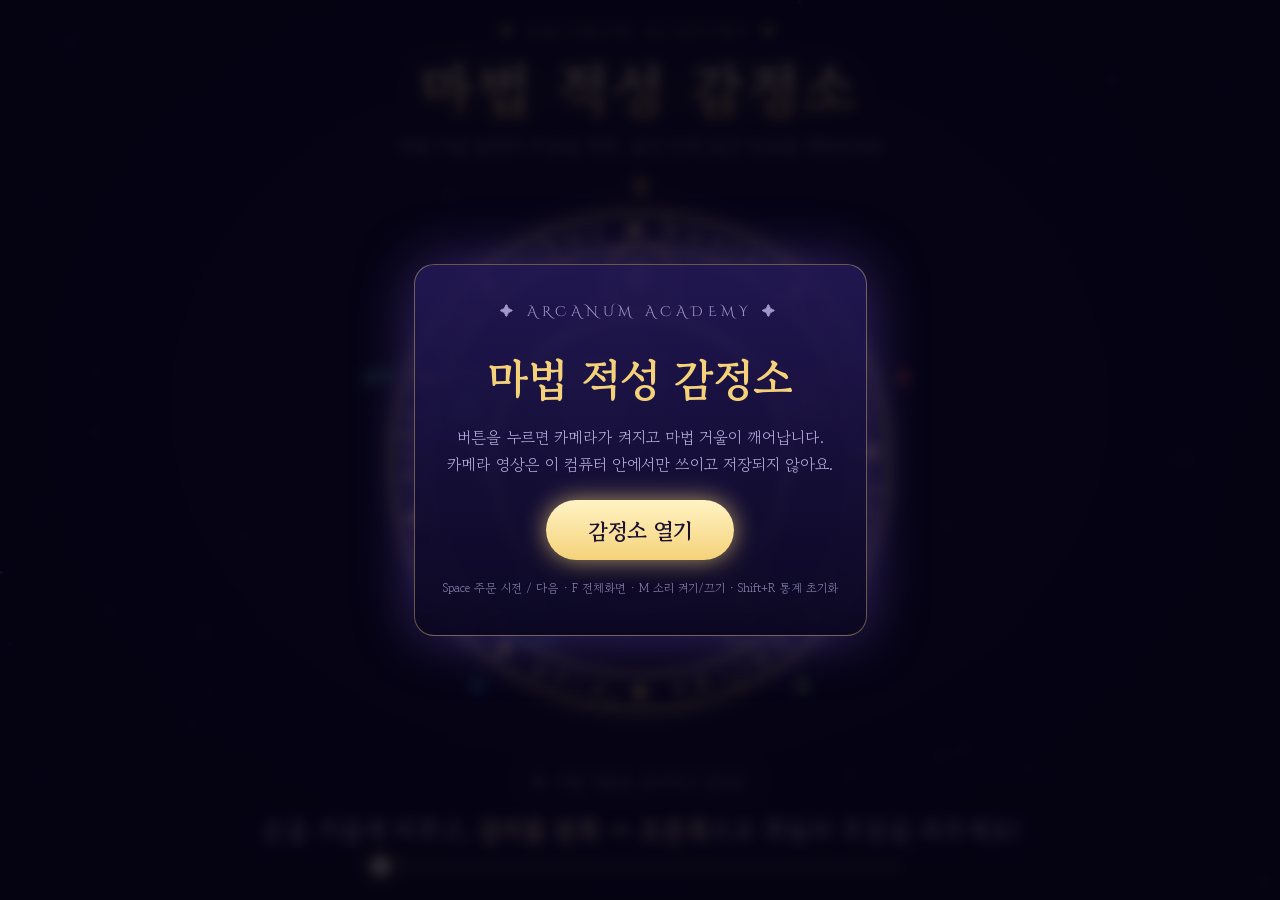
==== index.html @ cc0f0f12 "Add gesture-based magic element reveal web app Students swipe their index finger left to right in fr" ====
<!doctype html>
<html lang="ko">
<head>
  <meta charset="utf-8">
  <meta name="viewport" content="width=device-width, initial-scale=1">
  <title>마법 적성 감정소</title>
  <link rel="preconnect" href="https://fonts.googleapis.com">
  <link rel="preconnect" href="https://fonts.gstatic.com" crossorigin>
  <link href="https://fonts.googleapis.com/css2?family=Cinzel+Decorative:wght@400;700&family=Gowun+Batang:wght@400;700&family=Noto+Sans+Runic&display=swap" rel="stylesheet">
  <link rel="stylesheet" href="style.css">
</head>
<body data-phase="intro">
  <canvas id="bg"></canvas>

  <main class="stage">
    <header class="title">
      <p class="eyebrow">✦ ARCANUM ACADEMY ✦</p>
      <h1>마법 적성 감정소</h1>
      <p class="subtitle">마법 거울 앞에서 주문을 외워, 당신 안에 잠든 속성을 깨워보세요</p>
    </header>

    <section class="circle-wrap" aria-hidden="true">
      <svg class="magic-circle" viewBox="-200 -200 400 400">
        <defs>
          <path id="rune-path" d="M 0,-171 a 171,171 0 1,1 0,342 a 171,171 0 1,1 0,-342" />
        </defs>
        <g id="ring-outer">
          <circle r="197" class="line thin" />
          <circle r="190" class="line bold" />
          <circle r="164" class="line bold" />
          <g id="ticks"></g>
          <text class="runes">
            <textPath href="#rune-path" textLength="1060" lengthAdjust="spacing">ᚠᚢᚦᚨᚱᚲ ✦ ᚷᚹᚺᚾᛁᛃ ✦ ᛇᛈᛉᛊᛏᛒ ✦ ᛖᛗᛚᛜᛞᛟ ✦ ᚠᛁᚱᛖ ✦ ᚹᚨᛏᛖᚱ ✦ ᛖᚨᚱᚦ ✦ ᚨᛁᚱ ✦ ᛚᛁᚷᚺᛏ ✦</textPath>
          </text>
        </g>
        <g id="ring-inner">
          <circle r="140" class="line thin dashed" />
          <polygon class="line" points="0,-140 133.15,-43.26 82.29,113.26 -82.29,113.26 -133.15,-43.26" />
          <polygon class="line star" points="0,-140 82.29,113.26 -133.15,-43.26 133.15,-43.26 -82.29,113.26" />
          <circle r="112" class="line bold" />
        </g>
      </svg>

      <div class="mirror">
        <video id="cam" playsinline muted></video>
        <div class="mirror-sheen"></div>
        <div class="cast-symbol"></div>
      </div>

      <div id="gems"></div>
    </section>

    <footer class="guide">
      <div class="status"><span class="dot"></span><span id="status-text">마법 거울을 준비하고 있어요</span></div>
      <p class="instruction">손을 거울에 비추고, <b>검지를 왼쪽 → 오른쪽</b>으로 휘둘러 주문을 외우세요!</p>
      <div class="swipe-meter"><div class="fill"></div><span class="spark">✦</span></div>
    </footer>
  </main>

  <section class="reveal" aria-live="polite">
    <div class="reveal-rays"></div>
    <div class="reveal-card">
      <p class="reveal-eyebrow">감정 결과</p>
      <div class="reveal-symbol"></div>
      <p class="reveal-you">당신은</p>
      <h2 class="reveal-title"></h2>
      <p class="reveal-class"></p>
      <p class="reveal-desc"></p>
      <ul class="reveal-traits"></ul>
      <p class="reveal-spell"></p>
    </div>
    <div class="countdown">
      <div class="bar"></div>
      <p class="countdown-text">잠시 후 다음 마법사를 감정합니다</p>
      <p class="next-hint">다음 분은 손을 휘둘러 바로 시작할 수 있어요 ✦</p>
    </div>
  </section>

  <canvas id="trail"></canvas>
  <div class="flash"></div>

  <aside class="stats" aria-label="오늘 탄생한 마법사"></aside>

  <div class="intro">
    <div class="intro-card">
      <p class="eyebrow">✦ ARCANUM ACADEMY ✦</p>
      <h2>마법 적성 감정소</h2>
      <p>버튼을 누르면 카메라가 켜지고 마법 거울이 깨어납니다.<br>카메라 영상은 이 컴퓨터 안에서만 쓰이고 저장되지 않아요.</p>
      <button id="start-btn" type="button">감정소 열기</button>
      <p class="keys">Space 주문 시전 / 다음 · F 전체화면 · M 소리 켜기/끄기 · Shift+R 통계 초기화</p>
    </div>
  </div>

  <script type="module" src="app.js"></script>
</body>
</html>
---- style.css ----
:root {
  --bg: #07061a;
  --bg-2: #120c33;
  --ink: #f3ecff;
  --ink-dim: #b9aee0;
  --gold: #f5d27a;
  --gold-soft: rgba(245, 210, 122, 0.55);
  --violet: #8c6cff;
  --c1: #f5d27a;
  --c2: #fff3c4;
  --circle: min(58vh, 86vw);
  --serif: "Gowun Batang", "Nanum Myeongjo", serif;
  --display: "Cinzel Decorative", "Gowun Batang", serif;
}

* { box-sizing: border-box; }

html, body {
  margin: 0;
  height: 100%;
  overflow: hidden;
  background: radial-gradient(ellipse at 50% 45%, var(--bg-2) 0%, var(--bg) 70%);
  color: var(--ink);
  font-family: var(--serif);
  user-select: none;
  -webkit-user-select: none;
}

canvas#bg, canvas#trail {
  position: fixed;
  inset: 0;
  width: 100%;
  height: 100%;
  pointer-events: none;
}
canvas#bg { z-index: 0; }
canvas#trail { z-index: 30; }

/* ---------- 메인 무대 ---------- */
.stage {
  position: relative;
  z-index: 10;
  height: 100%;
  display: grid;
  grid-template-rows: auto 1fr auto;
  justify-items: center;
  align-items: center;
  padding: 2.5vh 16px 3vh;
  transition: filter 0.8s ease, opacity 0.8s ease, transform 0.8s ease;
}
body[data-phase="reveal"] .stage {
  filter: blur(10px) brightness(0.45);
  transform: scale(0.96);
}

.title { text-align: center; }
.eyebrow {
  margin: 0;
  font-family: var(--display);
  letter-spacing: 0.35em;
  font-size: clamp(11px, 1.5vh, 16px);
  color: var(--gold);
  opacity: 0.85;
}
.title h1 {
  margin: 0.6vh 0 0.4vh;
  font-size: clamp(30px, 6.4vh, 76px);
  font-weight: 700;
  letter-spacing: 0.08em;
  background: linear-gradient(180deg, #fff8e1 10%, var(--gold) 55%, #b98a2e 100%);
  -webkit-background-clip: text;
  background-clip: text;
  color: transparent;
  filter: drop-shadow(0 0 18px rgba(245, 210, 122, 0.35));
}
.subtitle {
  margin: 0;
  color: var(--ink-dim);
  font-size: clamp(14px, 2vh, 22px);
}

/* ---------- 마법진 ---------- */
.circle-wrap {
  position: relative;
  width: var(--circle);
  height: var(--circle);
}
.magic-circle {
  position: absolute;
  inset: 0;
  width: 100%;
  height: 100%;
  overflow: visible;
  filter: drop-shadow(0 0 6px var(--gold-soft)) drop-shadow(0 0 22px rgba(140, 108, 255, 0.35));
  transition: filter 0.6s ease;
}
body[data-phase="casting"] .magic-circle {
  filter: drop-shadow(0 0 10px var(--gold)) drop-shadow(0 0 40px rgba(255, 240, 200, 0.7));
}
.magic-circle .line {
  fill: none;
  stroke: var(--gold);
  stroke-width: 1.4;
  opacity: 0.8;
}
.magic-circle .bold { stroke-width: 2.4; }
.magic-circle .thin { stroke-width: 0.8; opacity: 0.55; }
.magic-circle .dashed { stroke-dasharray: 3 6; }
.magic-circle .star { stroke-width: 1.2; opacity: 0.5; }
.magic-circle .tick { stroke: var(--gold); stroke-width: 1; opacity: 0.6; }
.magic-circle .tick.long { stroke-width: 1.6; opacity: 0.9; }
.magic-circle .runes {
  font-family: "Noto Sans Runic", "Segoe UI Historic", "Segoe UI Symbol", serif;
  font-size: 15px;
  fill: var(--gold);
  opacity: 0.9;
}

.mirror {
  position: absolute;
  left: 50%;
  top: 50%;
  width: 54%;
  height: 54%;
  transform: translate(-50%, -50%);
  border-radius: 50%;
  overflow: hidden;
  background: radial-gradient(circle at 40% 35%, #2a1f66, #0b0822 75%);
  box-shadow:
    0 0 0 3px rgba(245, 210, 122, 0.65),
    0 0 40px rgba(140, 108, 255, 0.55),
    inset 0 0 60px rgba(0, 0, 0, 0.8);
}
.mirror video {
  width: 100%;
  height: 100%;
  object-fit: cover;
  transform: scaleX(-1);
  filter: saturate(0.7) contrast(1.05) brightness(0.9) sepia(0.25) hue-rotate(200deg);
  opacity: 0.85;
  transition: opacity 0.6s ease, filter 0.6s ease;
}
body[data-phase="casting"] .mirror video { opacity: 0.2; filter: blur(4px) brightness(1.4); }
.mirror-sheen {
  position: absolute;
  inset: 0;
  border-radius: 50%;
  background:
    radial-gradient(circle at 30% 25%, rgba(255, 255, 255, 0.22), transparent 35%),
    radial-gradient(circle at 50% 50%, transparent 55%, rgba(20, 10, 60, 0.85) 100%);
  pointer-events: none;
}
.cast-symbol {
  position: absolute;
  inset: 18%;
  color: var(--c1);
  opacity: 0;
  transform: scale(0.6);
  transition: opacity 0.3s ease, transform 0.3s ease;
  filter: drop-shadow(0 0 10px currentColor) drop-shadow(0 0 30px currentColor);
}
.cast-symbol svg { width: 100%; height: 100%; }
body[data-phase="casting"] .cast-symbol { opacity: 1; transform: scale(1); }

/* 오각별 꼭짓점의 원소 보석 */
.gem {
  position: absolute;
  width: 12%;
  height: 12%;
  transform: translate(-50%, -50%);
  border-radius: 50%;
  display: grid;
  place-items: center;
  color: var(--c);
  background: radial-gradient(circle at 35% 30%, rgba(255, 255, 255, 0.12), rgba(10, 6, 30, 0.95) 70%);
  box-shadow: 0 0 0 2px var(--c), 0 0 16px color-mix(in srgb, var(--c) 60%, transparent);
  transition: transform 0.12s ease, box-shadow 0.12s ease, background 0.12s ease;
}
.gem svg { width: 62%; height: 62%; filter: drop-shadow(0 0 4px var(--c)); }
.gem-label {
  position: absolute;
  transform: translate(-50%, -50%);
  font-size: clamp(11px, 1.7vh, 18px);
  color: var(--c);
  white-space: nowrap;
  text-shadow: 0 0 8px var(--c);
  font-weight: 700;
  transition: transform 0.12s ease;
}
.gem.active + .gem-label { transform: translate(-50%, -50%) scale(1.3); }
.gem.active {
  transform: translate(-50%, -50%) scale(1.35);
  background: radial-gradient(circle, color-mix(in srgb, var(--c) 55%, #fff) 0%, color-mix(in srgb, var(--c) 30%, #0a061e) 70%);
  box-shadow: 0 0 0 3px #fff, 0 0 30px var(--c), 0 0 70px var(--c);
}
.gem.active svg { color: #fff; }

/* ---------- 안내 ---------- */
.guide {
  display: grid;
  justify-items: center;
  gap: 1.2vh;
  text-align: center;
  transition: opacity 0.5s ease;
}
body[data-phase="casting"] .guide { opacity: 0.25; }
.status {
  display: inline-flex;
  align-items: center;
  gap: 10px;
  padding: 6px 16px;
  border-radius: 999px;
  border: 1px solid rgba(245, 210, 122, 0.35);
  background: rgba(12, 8, 36, 0.6);
  font-size: clamp(13px, 1.8vh, 19px);
  color: var(--ink-dim);
}
.status .dot {
  width: 10px;
  height: 10px;
  border-radius: 50%;
  background: #6b6690;
  box-shadow: 0 0 0 0 transparent;
}
body[data-hand="on"] .status .dot {
  background: #9dffb0;
  box-shadow: 0 0 10px #9dffb0;
}
body[data-hand="on"] .status { color: var(--ink); border-color: rgba(157, 255, 176, 0.5); }
body[data-camera="error"] .status .dot { background: #ff8a80; box-shadow: 0 0 10px #ff8a80; }

.instruction {
  margin: 0;
  font-size: clamp(17px, 2.8vh, 32px);
  text-shadow: 0 0 12px rgba(140, 108, 255, 0.8);
}
.instruction b { color: var(--gold); }

.swipe-meter {
  position: relative;
  width: min(520px, 80vw);
  height: 14px;
  border-radius: 999px;
  background: rgba(255, 255, 255, 0.07);
  border: 1px solid rgba(245, 210, 122, 0.3);
  overflow: visible;
}
.swipe-meter .fill {
  position: absolute;
  inset: 0 auto 0 0;
  width: 0%;
  border-radius: 999px;
  background: linear-gradient(90deg, rgba(140, 108, 255, 0.4), var(--gold), #fff);
  box-shadow: 0 0 16px var(--gold);
}
.swipe-meter .spark {
  position: absolute;
  top: 50%;
  left: 0%;
  transform: translate(-50%, -52%);
  color: #fff;
  font-size: 22px;
  text-shadow: 0 0 10px var(--gold), 0 0 20px var(--gold);
  animation: nudge 1.8s ease-in-out infinite;
}
body[data-hand="on"] .swipe-meter .spark { animation: none; }
@keyframes nudge {
  0% { left: 0%; opacity: 0; }
  15% { opacity: 1; }
  80% { left: 100%; opacity: 1; }
  100% { left: 100%; opacity: 0; }
}

/* ---------- 결과 화면 ---------- */
.reveal {
  position: fixed;
  inset: 0;
  z-index: 20;
  display: grid;
  place-items: center;
  padding: 3vh 16px 9vh;
  background: radial-gradient(circle at 50% 38%, color-mix(in srgb, var(--c1) 38%, transparent) 0%, transparent 60%);
  opacity: 0;
  pointer-events: none;
  transition: opacity 0.6s ease;
}
body[data-phase="reveal"] .reveal { opacity: 1; }

.reveal-rays {
  position: absolute;
  left: 50%;
  top: 34%;
  width: 150vmax;
  height: 150vmax;
  transform: translate(-50%, -50%);
  background: repeating-conic-gradient(from 0deg, color-mix(in srgb, var(--c1) 14%, transparent) 0deg 6deg, transparent 6deg 18deg);
  -webkit-mask: radial-gradient(circle, #000 0%, transparent 55%);
  mask: radial-gradient(circle, #000 0%, transparent 55%);
  animation: spin 40s linear infinite;
}
@keyframes spin { to { transform: translate(-50%, -50%) rotate(360deg); } }

.reveal-card {
  position: relative;
  text-align: center;
  max-width: 1000px;
}
.reveal-card > * {
  opacity: 0;
  transform: translateY(14px);
}
body[data-phase="reveal"] .reveal-card > * {
  animation: rise 0.8s cubic-bezier(0.2, 0.8, 0.2, 1) forwards;
}
body[data-phase="reveal"] .reveal-card > :nth-child(1) { animation-delay: 0.1s; }
body[data-phase="reveal"] .reveal-card > :nth-child(2) { animation-delay: 0.15s; }
body[data-phase="reveal"] .reveal-card > :nth-child(3) { animation-delay: 0.9s; }
body[data-phase="reveal"] .reveal-card > :nth-child(4) { animation-delay: 1.1s; }
body[data-phase="reveal"] .reveal-card > :nth-child(5) { animation-delay: 1.4s; }
body[data-phase="reveal"] .reveal-card > :nth-child(6) { animation-delay: 1.8s; }
body[data-phase="reveal"] .reveal-card > :nth-child(7) { animation-delay: 2.1s; }
body[data-phase="reveal"] .reveal-card > :nth-child(8) { animation-delay: 2.4s; }
@keyframes rise { to { opacity: 1; transform: none; } }

.reveal-eyebrow {
  margin: 0;
  font-family: var(--display);
  letter-spacing: 0.4em;
  color: var(--c2);
  font-size: clamp(13px, 1.9vh, 20px);
}
.reveal-symbol {
  width: min(24vh, 38vw);
  height: min(24vh, 38vw);
  margin: 1.5vh auto 1vh;
  color: var(--c1);
  filter: drop-shadow(0 0 12px var(--c1)) drop-shadow(0 0 40px var(--c1));
}
.reveal-symbol svg { width: 100%; height: 100%; overflow: visible; }
.reveal-symbol svg * {
  stroke-dasharray: 1;
  stroke-dashoffset: 1;
}
body[data-phase="reveal"] .reveal-symbol svg * {
  animation: draw 1.2s ease-out 0.2s forwards;
}
@keyframes draw { to { stroke-dashoffset: 0; } }

.reveal-you {
  margin: 0;
  font-size: clamp(18px, 3vh, 34px);
  color: var(--ink-dim);
}
.reveal-title {
  margin: 0.2vh 0;
  font-size: clamp(40px, min(10vh, 12vw), 132px);
  word-break: keep-all;
  line-height: 1.1;
  font-weight: 700;
  letter-spacing: 0.04em;
  background: linear-gradient(180deg, #fff 0%, var(--c2) 30%, var(--c1) 100%);
  -webkit-background-clip: text;
  background-clip: text;
  color: transparent;
  filter: drop-shadow(0 0 24px color-mix(in srgb, var(--c1) 70%, transparent));
}
.reveal-class {
  margin: 0;
  font-family: var(--display);
  letter-spacing: 0.25em;
  color: var(--c2);
  font-size: clamp(15px, 2.4vh, 28px);
}
.reveal-desc {
  margin: 2.2vh auto 0;
  max-width: 34em;
  font-size: clamp(16px, 2.5vh, 28px);
  line-height: 1.6;
  color: var(--ink);
  word-break: keep-all;
}
.reveal-traits {
  list-style: none;
  padding: 0;
  margin: 2vh 0 0;
  display: flex;
  justify-content: center;
  gap: 12px;
  flex-wrap: wrap;
}
.reveal-traits li {
  padding: 6px 18px;
  border-radius: 999px;
  border: 1px solid var(--c1);
  color: var(--c2);
  background: color-mix(in srgb, var(--c1) 14%, transparent);
  font-size: clamp(14px, 2vh, 22px);
  box-shadow: 0 0 14px color-mix(in srgb, var(--c1) 40%, transparent);
}
.reveal-spell {
  margin: 2.2vh 0 0;
  font-size: clamp(16px, 2.4vh, 26px);
  color: var(--c2);
  font-style: italic;
  text-shadow: 0 0 12px var(--c1);
}

.countdown {
  position: absolute;
  left: 50%;
  bottom: 3vh;
  transform: translateX(-50%);
  width: min(480px, 80vw);
  text-align: center;
}
.countdown .bar {
  height: 4px;
  border-radius: 4px;
  background: var(--c1);
  box-shadow: 0 0 10px var(--c1);
  transform-origin: left;
  transform: scaleX(1);
}
body[data-phase="reveal"] .countdown .bar {
  animation: shrink var(--reveal-ms, 15000ms) linear forwards;
}
@keyframes shrink { to { transform: scaleX(0); } }
.countdown-text, .next-hint {
  margin: 8px 0 0;
  font-size: clamp(12px, 1.6vh, 16px);
  color: var(--ink-dim);
}
.next-hint { color: var(--c2); opacity: 0; transition: opacity 0.6s ease; }
body[data-next-ready="on"] .next-hint { opacity: 1; }

/* ---------- 섬광 ---------- */
.flash {
  position: fixed;
  inset: 0;
  z-index: 40;
  pointer-events: none;
  background: radial-gradient(circle at 50% 50%, #fff 0%, var(--c2) 40%, var(--c1) 100%);
  opacity: 0;
}
.flash.on { animation: flash 1.1s ease-out forwards; }
@keyframes flash {
  0% { opacity: 0; }
  12% { opacity: 1; }
  100% { opacity: 0; }
}

/* ---------- 통계 ---------- */
.stats {
  position: fixed;
  right: 16px;
  bottom: 12px;
  z-index: 15;
  display: flex;
  align-items: center;
  gap: 10px;
  font-size: 13px;
  color: var(--ink-dim);
  opacity: 0.7;
}
.stats .stat { display: inline-flex; align-items: center; gap: 4px; color: var(--c); }
.stats svg { width: 14px; height: 14px; }
body[data-phase="reveal"] .stats, body[data-phase="intro"] .stats { opacity: 0; }

/* ---------- 시작 화면 ---------- */
.intro {
  position: fixed;
  inset: 0;
  z-index: 50;
  display: grid;
  place-items: center;
  padding: 16px;
  background: rgba(5, 3, 18, 0.82);
  backdrop-filter: blur(6px);
  transition: opacity 0.6s ease;
}
body:not([data-phase="intro"]) .intro { opacity: 0; pointer-events: none; }
.intro-card {
  max-width: 560px;
  text-align: center;
  padding: 36px 28px;
  border-radius: 20px;
  border: 1px solid rgba(245, 210, 122, 0.4);
  background: linear-gradient(180deg, rgba(40, 28, 96, 0.8), rgba(12, 8, 36, 0.9));
  box-shadow: 0 0 60px rgba(140, 108, 255, 0.35);
}
.intro-card h2 {
  margin: 10px 0 14px;
  font-size: clamp(28px, 5vw, 44px);
  color: var(--gold);
}
.intro-card p { color: var(--ink-dim); line-height: 1.7; margin: 0 0 22px; word-break: keep-all; }
.intro-card .keys { font-size: 12px; margin: 18px 0 0; opacity: 0.7; }
#start-btn {
  font: inherit;
  font-size: 22px;
  font-weight: 700;
  padding: 14px 42px;
  border-radius: 999px;
  border: 0;
  cursor: pointer;
  color: #1b1030;
  background: linear-gradient(180deg, #fff3c4, var(--gold));
  box-shadow: 0 0 24px rgba(245, 210, 122, 0.7);
  transition: transform 0.15s ease, box-shadow 0.15s ease;
}
#start-btn:hover { transform: scale(1.05); box-shadow: 0 0 40px rgba(245, 210, 122, 0.9); }

@media (prefers-reduced-motion: reduce) {
  .reveal-rays, .swipe-meter .spark { animation: none; }
}
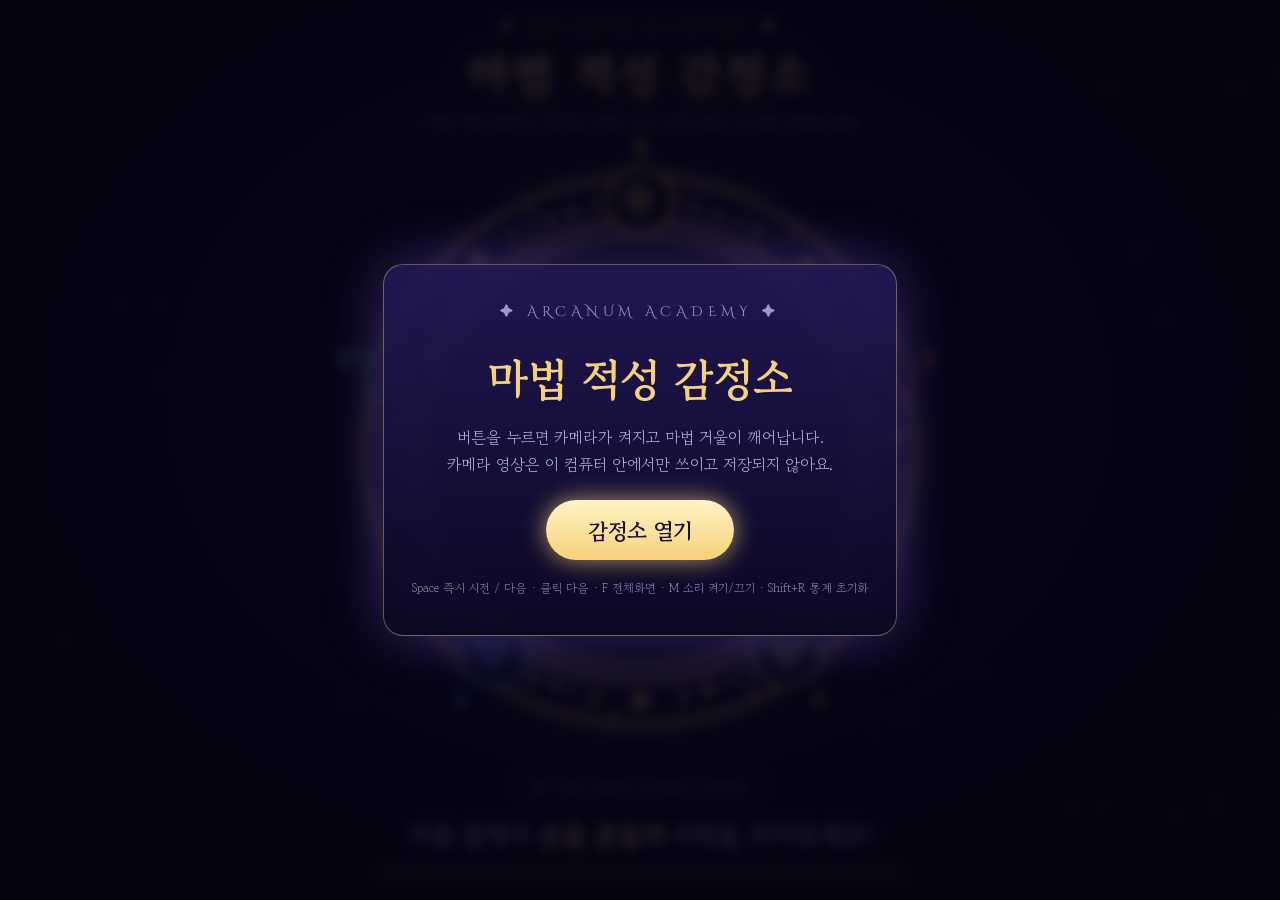
==== commit f8fb2faa: "Enlarge camera mirror, hand-charge gesture, click to continue - Mirror now fills most of the magic c" ====
--- a/index.html
+++ b/index.html
@@ -22,29 +22,24 @@
     <section class="circle-wrap" aria-hidden="true">
       <svg class="magic-circle" viewBox="-200 -200 400 400">
         <defs>
-          <path id="rune-path" d="M 0,-171 a 171,171 0 1,1 0,342 a 171,171 0 1,1 0,-342" />
+          <path id="rune-path" d="M 0,-167 a 167,167 0 1,1 0,334 a 167,167 0 1,1 0,-334" />
         </defs>
         <g id="ring-outer">
           <circle r="197" class="line thin" />
           <circle r="190" class="line bold" />
-          <circle r="164" class="line bold" />
+          <circle r="160" class="line bold" />
           <g id="ticks"></g>
           <text class="runes">
-            <textPath href="#rune-path" textLength="1060" lengthAdjust="spacing">ᚠᚢᚦᚨᚱᚲ ✦ ᚷᚹᚺᚾᛁᛃ ✦ ᛇᛈᛉᛊᛏᛒ ✦ ᛖᛗᛚᛜᛞᛟ ✦ ᚠᛁᚱᛖ ✦ ᚹᚨᛏᛖᚱ ✦ ᛖᚨᚱᚦ ✦ ᚨᛁᚱ ✦ ᛚᛁᚷᚺᛏ ✦</textPath>
+            <textPath href="#rune-path" textLength="1040" lengthAdjust="spacing">ᚠᚢᚦᚨᚱᚲ ✦ ᚷᚹᚺᚾᛁᛃ ✦ ᛇᛈᛉᛊᛏᛒ ✦ ᛖᛗᛚᛜᛞᛟ ✦ ᚠᛁᚱᛖ ✦ ᚹᚨᛏᛖᚱ ✦ ᛖᚨᚱᚦ ✦ ᚨᛁᚱ ✦ ᛚᛁᚷᚺᛏ ✦</textPath>
           </text>
         </g>
         <g id="ring-inner">
-          <circle r="140" class="line thin dashed" />
-          <polygon class="line" points="0,-140 133.15,-43.26 82.29,113.26 -82.29,113.26 -133.15,-43.26" />
-          <polygon class="line star" points="0,-140 82.29,113.26 -133.15,-43.26 133.15,-43.26 -82.29,113.26" />
-          <circle r="112" class="line bold" />
+          <circle r="154" class="line thin dashed" />
         </g>
       </svg>
 
       <div class="mirror">
         <video id="cam" playsinline muted></video>
-        <div class="mirror-sheen"></div>
-        <div class="cast-symbol"></div>
       </div>
 
       <div id="gems"></div>
@@ -52,8 +47,8 @@
 
     <footer class="guide">
       <div class="status"><span class="dot"></span><span id="status-text">마법 거울을 준비하고 있어요</span></div>
-      <p class="instruction">손을 거울에 비추고, <b>검지를 왼쪽 → 오른쪽</b>으로 휘둘러 주문을 외우세요!</p>
-      <div class="swipe-meter"><div class="fill"></div><span class="spark">✦</span></div>
+      <p class="instruction">거울 앞에서 <b>손을 흔들며</b> 마력을 모아보세요!</p>
+      <div class="swipe-meter"><div class="fill"></div></div>
     </footer>
   </main>
 
@@ -69,14 +64,9 @@
       <ul class="reveal-traits"></ul>
       <p class="reveal-spell"></p>
     </div>
-    <div class="countdown">
-      <div class="bar"></div>
-      <p class="countdown-text">잠시 후 다음 마법사를 감정합니다</p>
-      <p class="next-hint">다음 분은 손을 휘둘러 바로 시작할 수 있어요 ✦</p>
-    </div>
+    <p class="next-hint">✦ 화면을 클릭하면 다음 마법사를 감정합니다 ✦</p>
   </section>
 
-  <canvas id="trail"></canvas>
   <div class="flash"></div>
 
   <aside class="stats" aria-label="오늘 탄생한 마법사"></aside>
@@ -87,7 +77,7 @@
       <h2>마법 적성 감정소</h2>
       <p>버튼을 누르면 카메라가 켜지고 마법 거울이 깨어납니다.<br>카메라 영상은 이 컴퓨터 안에서만 쓰이고 저장되지 않아요.</p>
       <button id="start-btn" type="button">감정소 열기</button>
-      <p class="keys">Space 주문 시전 / 다음 · F 전체화면 · M 소리 켜기/끄기 · Shift+R 통계 초기화</p>
+      <p class="keys">Space 즉시 시전 / 다음 · 클릭 다음 · F 전체화면 · M 소리 켜기/끄기 · Shift+R 통계 초기화</p>
     </div>
   </div>
 
--- a/style.css
+++ b/style.css
@@ -8,7 +8,7 @@
   --violet: #8c6cff;
   --c1: #f5d27a;
   --c2: #fff3c4;
-  --circle: min(58vh, 86vw);
+  --circle: min(64vh, 94vw);
   --serif: "Gowun Batang", "Nanum Myeongjo", serif;
   --display: "Cinzel Decorative", "Gowun Batang", serif;
 }
@@ -26,7 +26,7 @@
   -webkit-user-select: none;
 }
 
-canvas#bg, canvas#trail {
+canvas#bg {
   position: fixed;
   inset: 0;
   width: 100%;
@@ -34,7 +34,6 @@
   pointer-events: none;
 }
 canvas#bg { z-index: 0; }
-canvas#trail { z-index: 30; }
 
 /* ---------- 메인 무대 ---------- */
 .stage {
@@ -45,7 +44,8 @@
   grid-template-rows: auto 1fr auto;
   justify-items: center;
   align-items: center;
-  padding: 2.5vh 16px 3vh;
+  padding: 2vh 16px 2.5vh;
+  gap: 1vh;
   transition: filter 0.8s ease, opacity 0.8s ease, transform 0.8s ease;
 }
 body[data-phase="reveal"] .stage {
@@ -64,7 +64,7 @@
 }
 .title h1 {
   margin: 0.6vh 0 0.4vh;
-  font-size: clamp(30px, 6.4vh, 76px);
+  font-size: clamp(26px, 5vh, 64px);
   font-weight: 700;
   letter-spacing: 0.08em;
   background: linear-gradient(180deg, #fff8e1 10%, var(--gold) 55%, #b98a2e 100%);
@@ -76,7 +76,7 @@
 .subtitle {
   margin: 0;
   color: var(--ink-dim);
-  font-size: clamp(14px, 2vh, 22px);
+  font-size: clamp(13px, 1.8vh, 20px);
 }
 
 /* ---------- 마법진 ---------- */
@@ -120,59 +120,37 @@
   position: absolute;
   left: 50%;
   top: 50%;
-  width: 54%;
-  height: 54%;
+  width: 74%;
+  height: 74%;
   transform: translate(-50%, -50%);
   border-radius: 50%;
   overflow: hidden;
-  background: radial-gradient(circle at 40% 35%, #2a1f66, #0b0822 75%);
+  background: #0b0822;
+  /* 효과는 거울 테두리에만. 카메라 영상 자체는 손대지 않는다 */
   box-shadow:
-    0 0 0 3px rgba(245, 210, 122, 0.65),
-    0 0 40px rgba(140, 108, 255, 0.55),
-    inset 0 0 60px rgba(0, 0, 0, 0.8);
+    0 0 0 3px rgba(245, 210, 122, 0.8),
+    0 0 calc(30px + var(--energy, 0) * 60px) rgba(245, 210, 122, calc(0.25 + var(--energy, 0) * 0.6)),
+    0 0 50px rgba(140, 108, 255, 0.45);
 }
 .mirror video {
+  display: block;
   width: 100%;
   height: 100%;
   object-fit: cover;
   transform: scaleX(-1);
-  filter: saturate(0.7) contrast(1.05) brightness(0.9) sepia(0.25) hue-rotate(200deg);
-  opacity: 0.85;
-  transition: opacity 0.6s ease, filter 0.6s ease;
-}
-body[data-phase="casting"] .mirror video { opacity: 0.2; filter: blur(4px) brightness(1.4); }
-.mirror-sheen {
-  position: absolute;
-  inset: 0;
-  border-radius: 50%;
-  background:
-    radial-gradient(circle at 30% 25%, rgba(255, 255, 255, 0.22), transparent 35%),
-    radial-gradient(circle at 50% 50%, transparent 55%, rgba(20, 10, 60, 0.85) 100%);
-  pointer-events: none;
-}
-.cast-symbol {
-  position: absolute;
-  inset: 18%;
-  color: var(--c1);
-  opacity: 0;
-  transform: scale(0.6);
-  transition: opacity 0.3s ease, transform 0.3s ease;
-  filter: drop-shadow(0 0 10px currentColor) drop-shadow(0 0 30px currentColor);
-}
-.cast-symbol svg { width: 100%; height: 100%; }
-body[data-phase="casting"] .cast-symbol { opacity: 1; transform: scale(1); }
-
-/* 오각별 꼭짓점의 원소 보석 */
+}
+
+/* 룬 고리 위의 원소 보석 */
 .gem {
   position: absolute;
-  width: 12%;
-  height: 12%;
+  width: 10.5%;
+  height: 10.5%;
   transform: translate(-50%, -50%);
   border-radius: 50%;
   display: grid;
   place-items: center;
   color: var(--c);
-  background: radial-gradient(circle at 35% 30%, rgba(255, 255, 255, 0.12), rgba(10, 6, 30, 0.95) 70%);
+  background: radial-gradient(circle at 35% 30%, #2b2352, #0a061e 70%);
   box-shadow: 0 0 0 2px var(--c), 0 0 16px color-mix(in srgb, var(--c) 60%, transparent);
   transition: transform 0.12s ease, box-shadow 0.12s ease, background 0.12s ease;
 }
@@ -253,24 +231,6 @@
   background: linear-gradient(90deg, rgba(140, 108, 255, 0.4), var(--gold), #fff);
   box-shadow: 0 0 16px var(--gold);
 }
-.swipe-meter .spark {
-  position: absolute;
-  top: 50%;
-  left: 0%;
-  transform: translate(-50%, -52%);
-  color: #fff;
-  font-size: 22px;
-  text-shadow: 0 0 10px var(--gold), 0 0 20px var(--gold);
-  animation: nudge 1.8s ease-in-out infinite;
-}
-body[data-hand="on"] .swipe-meter .spark { animation: none; }
-@keyframes nudge {
-  0% { left: 0%; opacity: 0; }
-  15% { opacity: 1; }
-  80% { left: 100%; opacity: 1; }
-  100% { left: 100%; opacity: 0; }
-}
-
 /* ---------- 결과 화면 ---------- */
 .reveal {
   position: fixed;
@@ -282,9 +242,10 @@
   background: radial-gradient(circle at 50% 38%, color-mix(in srgb, var(--c1) 38%, transparent) 0%, transparent 60%);
   opacity: 0;
   pointer-events: none;
+  cursor: pointer;
   transition: opacity 0.6s ease;
 }
-body[data-phase="reveal"] .reveal { opacity: 1; }
+body[data-phase="reveal"] .reveal { opacity: 1; pointer-events: auto; }
 
 .reveal-rays {
   position: absolute;
@@ -405,33 +366,24 @@
   text-shadow: 0 0 12px var(--c1);
 }
 
-.countdown {
+.next-hint {
   position: absolute;
   left: 50%;
   bottom: 3vh;
   transform: translateX(-50%);
-  width: min(480px, 80vw);
+  margin: 0;
+  width: max-content;
+  max-width: 90vw;
   text-align: center;
-}
-.countdown .bar {
-  height: 4px;
-  border-radius: 4px;
-  background: var(--c1);
-  box-shadow: 0 0 10px var(--c1);
-  transform-origin: left;
-  transform: scaleX(1);
-}
-body[data-phase="reveal"] .countdown .bar {
-  animation: shrink var(--reveal-ms, 15000ms) linear forwards;
-}
-@keyframes shrink { to { transform: scaleX(0); } }
-.countdown-text, .next-hint {
-  margin: 8px 0 0;
-  font-size: clamp(12px, 1.6vh, 16px);
-  color: var(--ink-dim);
-}
-.next-hint { color: var(--c2); opacity: 0; transition: opacity 0.6s ease; }
-body[data-next-ready="on"] .next-hint { opacity: 1; }
+  font-size: clamp(14px, 2vh, 20px);
+  color: var(--c2);
+  opacity: 0;
+}
+body[data-phase="reveal"] .next-hint { animation: hint 2.4s ease-in-out 2.8s infinite; }
+@keyframes hint {
+  0%, 100% { opacity: 0.35; }
+  50% { opacity: 1; }
+}
 
 /* ---------- 섬광 ---------- */
 .flash {
@@ -511,5 +463,5 @@
 #start-btn:hover { transform: scale(1.05); box-shadow: 0 0 40px rgba(245, 210, 122, 0.9); }
 
 @media (prefers-reduced-motion: reduce) {
-  .reveal-rays, .swipe-meter .spark { animation: none; }
-}
+  .reveal-rays { animation: none; }
+}
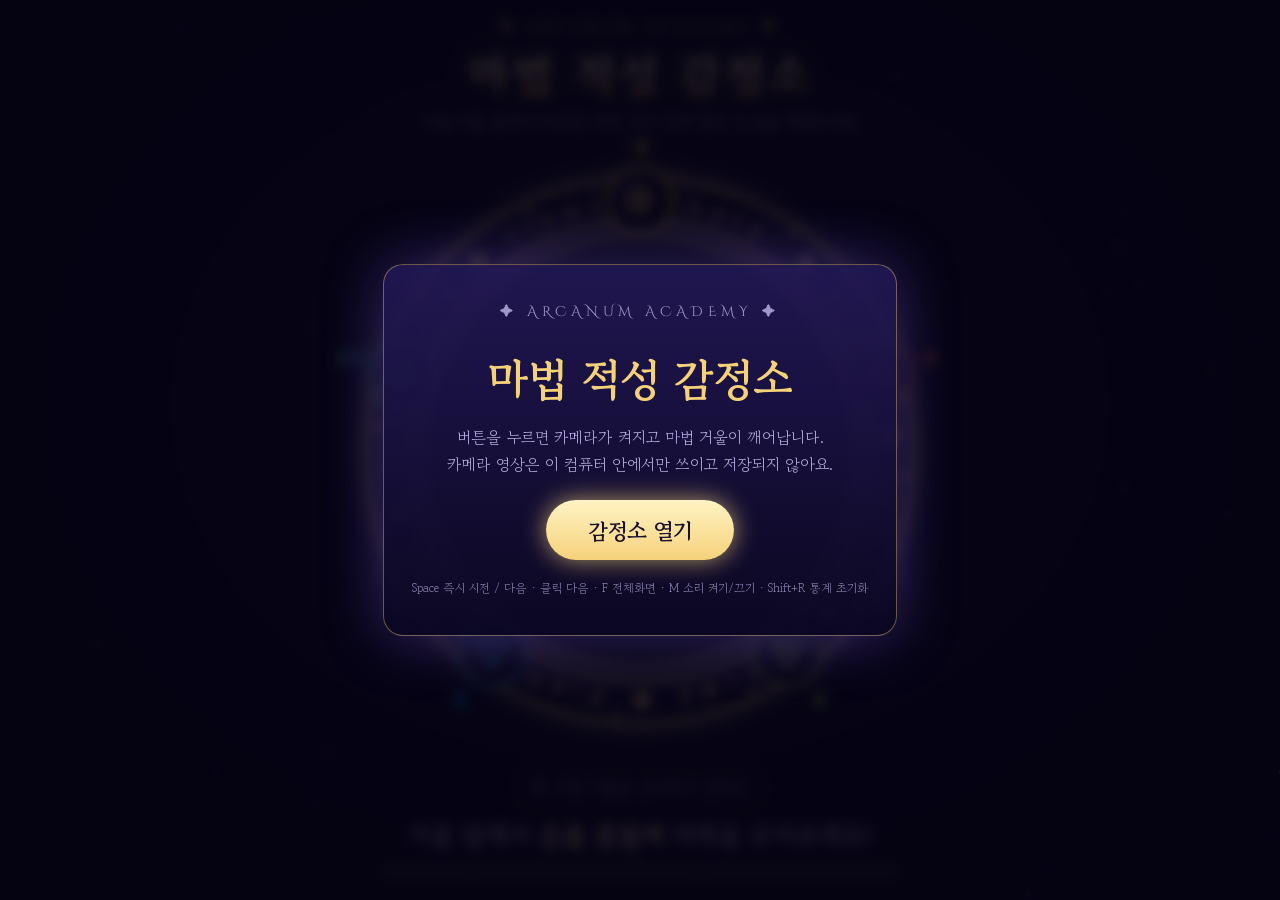
==== commit 927bfaf3: "Bring back the light trail that follows the hand Fingertip positions are mapped onto the mirror's ac" ====
--- a/index.html
+++ b/index.html
@@ -67,6 +67,7 @@
     <p class="next-hint">✦ 화면을 클릭하면 다음 마법사를 감정합니다 ✦</p>
   </section>
 
+  <canvas id="trail"></canvas>
   <div class="flash"></div>
 
   <aside class="stats" aria-label="오늘 탄생한 마법사"></aside>
--- a/style.css
+++ b/style.css
@@ -26,7 +26,7 @@
   -webkit-user-select: none;
 }
 
-canvas#bg {
+canvas#bg, canvas#trail {
   position: fixed;
   inset: 0;
   width: 100%;
@@ -34,6 +34,7 @@
   pointer-events: none;
 }
 canvas#bg { z-index: 0; }
+canvas#trail { z-index: 30; }
 
 /* ---------- 메인 무대 ---------- */
 .stage {
